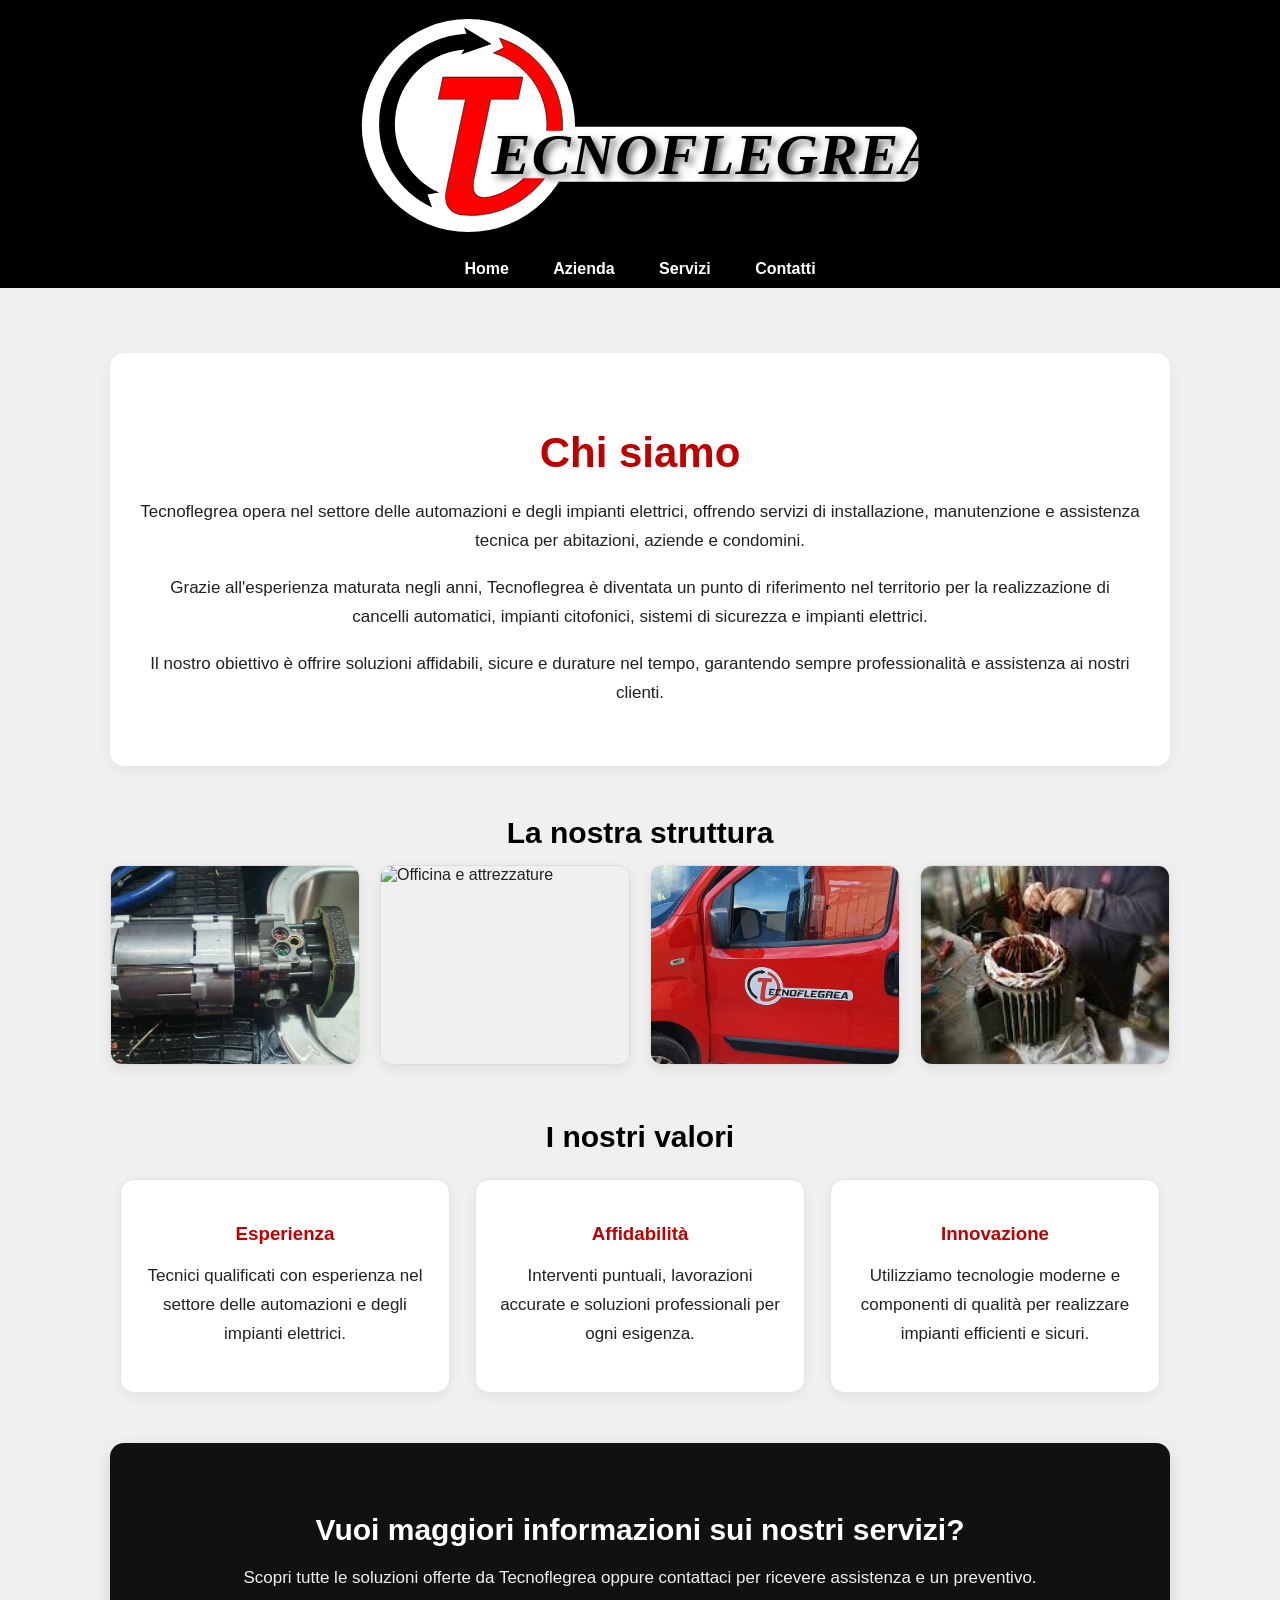
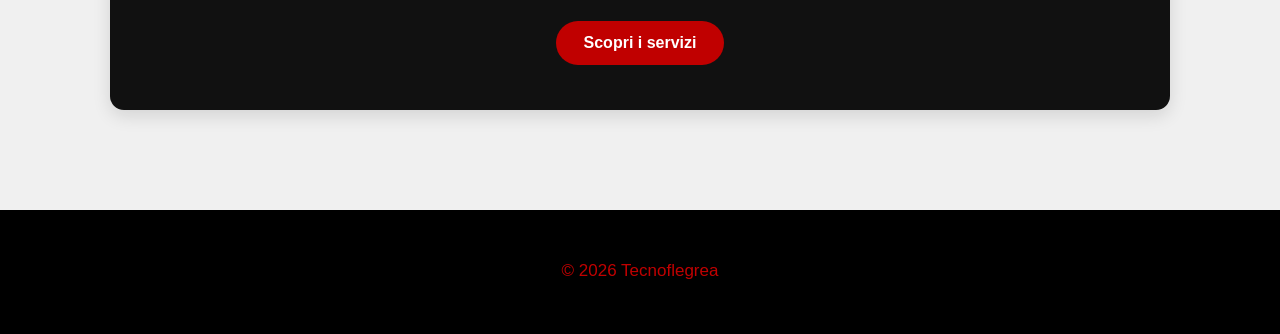
==== pagine/azienda.html @ e850bdef "Add files via upload" ====
<!DOCTYPE html>
<html lang="it">
<head>
    <meta charset="UTF-8">
    <meta name="viewport" content="width=device-width, initial-scale=1.0">
    <title>Tecnoflegrea</title>
    <meta name="description" content="Scopri Tecnoflegrea: esperienza, affidabilità e professionalità nel settore delle automazioni e degli impianti elettrici a Napoli e nei Campi Flegrei.">
    <link rel="stylesheet" href="../css/style.css">
    <link rel="stylesheet" href="https://cdnjs.cloudflare.com/ajax/libs/font-awesome/6.5.0/css/all.min.css">
</head>


<body>

<!-- ============================ -->
<!-- HEADER: Logo + Menu -->
<!-- ============================ -->
<header>
    <div id="header-logo">
        <img src="../immagini/logo-tecnoflegrea.svg" alt="Logo Tecnoflegrea" class="logo-grande">
    </div>

    <nav id="menu-principale">
        <a href="../index.html">Home</a>
        <a href="azienda.html">Azienda</a>
        <a href="servizi.html">Servizi</a>
        <a href="contatti.html">Contatti</a>
    </nav>
</header>

<main>
   <!-- ============================ -->
   <!-- SEZIONE INTRODUZIONE AZIENDA -->
   <!-- ============================ -->
    <section id="intro-azienda">
        <h1>Chi siamo</h1>
        <p>
Tecnoflegrea opera nel settore delle automazioni e degli impianti elettrici,
offrendo servizi di installazione, manutenzione e assistenza tecnica
per abitazioni, aziende e condomini.
</p>

<p>
Grazie all'esperienza maturata negli anni, Tecnoflegrea è diventata
un punto di riferimento nel territorio per la realizzazione
di cancelli automatici, impianti citofonici, sistemi di sicurezza
e impianti elettrici.
</p>

<p>
Il nostro obiettivo è offrire soluzioni affidabili, sicure
e durature nel tempo, garantendo sempre professionalità
e assistenza ai nostri clienti.
</p>
    </section>

    <section id="azienda-gallery">
    <h2>La nostra struttura</h2>
    <div class="gallery-azienda">
        <img src="../immagini/revisione-motore.jpg" alt="Manutenzione motore cancello automatico">
        <img src="../immagini/laboratorio.jpg" alt="Officina e attrezzature">
        <img src="../immagini/furgone.jpg" alt="Mezzi e strumenti">
        <img src="../immagini/operaio.jpg" alt="Tecnico al lavoro">
    </div>
</section>

    <!-- ============================ -->
    <!-- SEZIONE VALORI E PUNTI DI FORZA -->
    <!-- ============================ -->
    <section id="valori-azienda">
        <h2>I nostri valori</h2>
        <div class="vantaggi-container">
            <div class="vantaggio">
                <h3>Esperienza</h3>
                <p>Tecnici qualificati con esperienza nel settore delle automazioni e degli impianti elettrici.</p>
            </div>
            <div class="vantaggio">
                <h3>Affidabilità</h3>
                <p>Interventi puntuali, lavorazioni accurate  e soluzioni professionali per ogni esigenza.</p>
            </div>
            <div class="vantaggio">
                <h3>Innovazione</h3>
                <p>Utilizziamo tecnologie moderne e componenti di qualità per realizzare impianti efficienti e sicuri.</p>
            </div>
        </div>
    </section>
   <section id="cta-azienda" class="animazione">
        <h2>Vuoi maggiori informazioni sui nostri servizi?</h2>
        <p>
            Scopri tutte le soluzioni offerte da Tecnoflegrea oppure contattaci
            per ricevere assistenza e un preventivo.
        </p>
        <a href="servizi.html" class="btn">Scopri i servizi</a>
    </section>  

</main>

<!-- ============================ -->
<!-- FOOTER -->
<!-- ============================ -->
<footer>
    <div class="footer-contenuto">
        <p>© 2026 Tecnoflegrea</p>
        
        
    </div>
</footer>

<script>
const elementi = document.querySelectorAll('.animazione');

function mostraElementi() {
    elementi.forEach(el => {
        const posizione = el.getBoundingClientRect().top;
        const altezzaSchermo = window.innerHeight;

        if (posizione < altezzaSchermo - 100) {
            el.classList.add('attiva');
        }
    });
}

window.addEventListener('scroll', mostraElementi);
window.addEventListener('load', mostraElementi);
</script>

</body>
</html>
---- css/style.css ----
/* ================================================== */
/* CSS COMPLETO - Tecnoflegrea                        */
/* Colori aziendali: rosso (#c00000) e nero (#000)    */
/* ================================================== */

/* ==================== */
/* STILE GENERALE       */
/* ==================== */
* {
    box-sizing: border-box;
}

html,
body {
    margin: 0;
    padding: 0;
    width: 100%;
}

body {
    font-family: Arial, Helvetica, sans-serif;
    background: #f0f0f0;
    color: #222;
}

main {
    max-width: 1100px;
    margin: 0 auto;
    padding: 30px 20px 50px;
}

h1 {
    color: #000;
    font-size: 42px;
    line-height: 1.2;
    margin-bottom: 20px;
}

h2 {
    color: #000;
    font-size: 30px;
    margin-bottom: 15px;
    text-align: center;
}

p {
    line-height: 1.7;
    margin-bottom: 18px;
    font-size: 17px;
}

ul {
    margin-left: 20px;
}

.testo-sezione {
    text-align: center;
    max-width: 750px;
    margin: 0 auto 25px;
}

/* ==================== */
/* HEADER               */
/* ==================== */
#header-logo {
    background: #000;
    height: 250px;
    display: flex;
    align-items: center;
    justify-content: center;
    overflow: hidden;
}

.logo-grande {
    max-height: 250%;
    width: auto;
}

#menu-principale {
    background: #000;
    text-align: center;
    padding: 10px 0;
}

#menu-principale a {
    color: #fff;
    margin: 0 20px;
    text-decoration: none;
    font-weight: bold;
}

#menu-principale a:hover {
    color: #c00000;
}

/* ==================== */
/* FOOTER               */
/* ==================== */
footer {
    background: #000;
    color: #c00000;
    width: 100%;
    margin: 0;
    padding: 30px 0;
    margin-top: 50px;
}

.footer-contenuto {
    max-width: 1100px;
    margin: auto;
    text-align: center;
}

/* ==================== */
/* BOTTONI GENERALI     */
/* ==================== */
.btn {
    display: inline-block;
    background: #c00000;
    color: #fff;
    padding: 13px 28px;
    margin-top: 10px;
    text-decoration: none;
    border-radius: 30px;
    font-weight: bold;
    transition: all 0.3s ease;
}

.btn:hover {
    background: #a00000;
    transform: translateY(-2px);
}

.btn-hero {
    display: inline-block;
    background: #c00000;
    color: #fff;
    padding: 14px 30px;
    text-decoration: none;
    font-weight: bold;
    border-radius: 30px;
    box-shadow: 0 4px 14px rgba(0, 0, 0, 0.25);
    transition: all 0.3s ease;
}

.btn-hero:hover {
    background: #a00000;
    transform: translateY(-2px);
}

.btn-contatto {
    display: inline-block;
    margin-top: 15px;
    padding: 12px 25px;
    background: #c00000;
    color: #fff;
    text-decoration: none;
    border-radius: 5px;
    font-weight: bold;
}

.btn-contatto:hover {
    background: #a00000;
}

.btn-whatsapp {
    display: inline-flex;
    align-items: center;
    gap: 10px;
    background: linear-gradient(45deg, #25D366, #1ebe5d);
    color: #fff;
    padding: 14px 26px;
    border-radius: 30px;
    text-decoration: none;
    font-weight: bold;
    font-size: 16px;
    box-shadow: 0 4px 12px rgba(0, 0, 0, 0.2);
    transition: all 0.3s ease;
    margin-top: 10px;
}

.btn-whatsapp i {
    font-size: 20px;
}

.btn-whatsapp:hover {
    transform: translateY(-3px) scale(1.03);
    box-shadow: 0 8px 20px rgba(0, 0, 0, 0.25);
}

.btn-whatsapp:active {
    transform: scale(0.98);
}

/* ==================== */
/* WHATSAPP FISSO       */
/* ==================== */
.whatsapp-float {
    position: fixed;
    width: 60px;
    height: 60px;
    bottom: 30px;
    right: 30px;
    background-color: #25D366;
    color: #fff;
    border-radius: 50%;
    text-align: center;
    font-size: 30px;
    z-index: 1000;
    display: flex;
    align-items: center;
    justify-content: center;
    box-shadow: 0 4px 10px rgba(0, 0, 0, 0.3);
    transition: transform 0.3s;
}

.whatsapp-float:hover {
    transform: scale(1.1);
}

.whatsapp-float img {
    width: 35px;
    height: 35px;
}

/* ==================== */
/* ANIMAZIONI           */
/* ==================== */
.animazione {
    opacity: 0;
    transform: translateY(40px);
    transition: all 0.8s ease;
}

.animazione.attiva {
    opacity: 1;
    transform: translateY(0);
}

/* ==================== */
/* HOME                 */
/* ==================== */
#hero {
    background-image: url("../immagini/cancello-automatico.jpg");
    background-size: cover;
    background-position: center;
    padding: 140px 20px;
    text-align: center;
    color: #fff;
    border-radius: 0 0 18px 18px;
    overflow: hidden;
}

#hero h1 {
    color: #fff;
}

.hero-content {
    background: rgba(0, 0, 0, 0.60);
    padding: 45px 30px;
    max-width: 850px;
    margin: auto;
    border-radius: 14px;
    box-shadow: 0 8px 24px rgba(0, 0, 0, 0.25);
}

#hero p {
    font-size: 19px;
    margin-bottom: 30px;
    color: #f2f2f2;
}

#intro {
    background: #fff;
    padding: 40px 30px;
    margin-top: 35px;
    border-radius: 14px;
    box-shadow: 0 4px 14px rgba(0, 0, 0, 0.06);
    text-align: center;
}

#servizi-home {
    margin-top: 50px;
}

.servizi-container {
    display: flex;
    flex-wrap: wrap;
    justify-content: center;
    gap: 25px;
    margin-top: 25px;
}

.servizio {
    flex: 1 1 280px;
    max-width: 330px;
    background: #fff;
    padding: 25px 20px;
    border-radius: 14px;
    border: 1px solid #e5e5e5;
    box-shadow: 0 4px 14px rgba(0, 0, 0, 0.06);
    transition: transform 0.3s ease, box-shadow 0.3s ease;
}

.servizio:hover {
    transform: translateY(-6px);
    box-shadow: 0 10px 24px rgba(0, 0, 0, 0.10);
}

.servizio h3 {
    color: #c00000;
    margin-bottom: 12px;
    font-size: 21px;
}

.servizio h3 i {
    color: #c00000;
    margin-right: 10px;
    font-size: 22px;
    vertical-align: middle;
}

#vantaggi {
    margin-top: 55px;
}

.vantaggi-container {
    display: flex;
    flex-wrap: wrap;
    gap: 25px;
    justify-content: center;
    margin-top: 25px;
}

.vantaggio {
    flex: 1 1 280px;
    max-width: 330px;
    background: #fff;
    padding: 25px 20px;
    border-radius: 14px;
    border: 1px solid #e5e5e5;
    text-align: center;
    box-shadow: 0 4px 14px rgba(0, 0, 0, 0.06);
}

.vantaggio h3 {
    color: #c00000;
    margin-bottom: 12px;
}

#zona-servizio {
    margin-top: 50px;
    background: #fff;
    padding: 35px 25px;
    border-radius: 14px;
    text-align: center;
    box-shadow: 0 4px 14px rgba(0, 0, 0, 0.06);
}

#cta-home {
    text-align: center;
    background: #111;
    color: #fff;
    padding: 45px 25px;
    border-radius: 14px;
    margin-top: 50px;
    box-shadow: 0 6px 18px rgba(0, 0, 0, 0.12);
}

#cta-home h2 {
    color: #fff;
}

#cta-home p {
    color: #f0f0f0;
}

/* ==================== */
/* PAGINA AZIENDA       */
/* ==================== */
#intro-azienda {
    background: #fff;
    padding: 40px 30px;
    margin-top: 35px;
    border-radius: 14px;
    box-shadow: 0 4px 14px rgba(0, 0, 0, 0.06);
    text-align: center;
}

#intro-azienda h1 {
    color: #c00000;
    text-align: center;
}

#azienda-gallery {
    margin-top: 50px;
}

#azienda-gallery h2 {
    text-align: center;
    margin-bottom: 15px;
}

.gallery-azienda {
    display: flex;
    flex-wrap: wrap;
    gap: 20px;
    justify-content: center;
}

.gallery-azienda img {
    width: 250px;
    height: 200px;
    object-fit: cover;
    border-radius: 12px;
    border: 1px solid #ddd;
    box-shadow: 0 4px 14px rgba(0, 0, 0, 0.08);
    transition: transform 0.3s ease, box-shadow 0.3s ease;
    cursor: pointer;
}

.gallery-azienda img:hover {
    transform: scale(1.04);
    box-shadow: 0 10px 24px rgba(0, 0, 0, 0.15);
}

#valori-azienda {
    margin-top: 55px;
}

#cta-azienda {
    text-align: center;
    background: #111;
    color: #fff;
    padding: 45px 25px;
    border-radius: 14px;
    margin-top: 50px;
    box-shadow: 0 6px 18px rgba(0, 0, 0, 0.12);
}

#cta-azienda h2 {
    color: #fff;
}

#cta-azienda p {
    color: #f0f0f0;
}

/* ==================== */
/* PAGINA SERVIZI       */
/* ==================== */
.servizi-intro {
    background: #fff;
    padding: 40px 30px;
    margin-top: 35px;
    border-radius: 14px;
    box-shadow: 0 4px 14px rgba(0, 0, 0, 0.06);
    text-align: center;
}

.servizi-intro h1 {
    color: #c00000;
    text-align: center;
}

.servizio-card {
    flex: 1 1 280px;
    max-width: 330px;
    background: #fff;
    border-radius: 14px;
    box-shadow: 0 4px 14px rgba(0, 0, 0, 0.08);
    text-align: center;
    padding: 20px;
    transition: transform 0.3s ease, box-shadow 0.3s ease;
    opacity: 0;
    transform: translateY(30px);
    animation: comparsa 0.8s ease forwards;
}

.servizio-card:nth-child(1) { animation-delay: 0.1s; }
.servizio-card:nth-child(2) { animation-delay: 0.2s; }
.servizio-card:nth-child(3) { animation-delay: 0.3s; }
.servizio-card:nth-child(4) { animation-delay: 0.4s; }
.servizio-card:nth-child(5) { animation-delay: 0.5s; }
.servizio-card:nth-child(6) { animation-delay: 0.6s; }

.servizio-card:hover {
    transform: translateY(-6px);
    box-shadow: 0 10px 24px rgba(0, 0, 0, 0.14);
}

.servizio-card img {
    width: 100%;
    height: 180px;
    object-fit: cover;
    border-radius: 10px;
    margin-bottom: 15px;
}

.servizio-card h3 {
    margin: 15px 0 10px;
    color: #c00000;
}

.servizio-card p {
    padding: 0 5px 10px;
}

.icona {
    font-size: 40px;
    margin: 15px 0;
    color: #c00000;
    transition: transform 0.3s ease, color 0.3s ease;
}

.servizio-card:hover .icona {
    transform: scale(1.15);
    color: #a00000;
}

.lavori {
    margin-top: 55px;
    text-align: center;
}

.lavori-grid {
    display: grid;
    grid-template-columns: repeat(auto-fit, minmax(220px, 1fr));
    gap: 18px;
    margin-top: 25px;
}

.lavori-grid img {
    width: 100%;
    height: 260px;
    object-fit: cover;
    border-radius: 12px;
    box-shadow: 0 4px 14px rgba(0, 0, 0, 0.08);
    transition: transform 0.3s ease, box-shadow 0.3s ease;
}

.lavori-grid img:hover {
    transform: scale(1.03);
    box-shadow: 0 10px 24px rgba(0, 0, 0, 0.14);
}

.cta-servizi {
    text-align: center;
    background: #111;
    color: #fff;
    padding: 45px 25px;
    border-radius: 14px;
    margin-top: 50px;
    box-shadow: 0 6px 18px rgba(0, 0, 0, 0.12);
}

.cta-servizi h2 {
    color: #fff;
}

.cta-servizi p {
    color: #f0f0f0;
}

@keyframes comparsa {
    to {
        opacity: 1;
        transform: translateY(0);
    }
}

/* ==================== */
/* PAGINA CONTATTI      */
/* ==================== */
#contatti-intro {
    text-align: center;
    padding: 30px 20px 10px;
}

#contatti-intro h1 {
    color: #c00000;
    text-align: center;
}

#contatto-principale {
    display: flex;
    justify-content: center;
    margin: 20px 0 40px;
}

.contatto-evidenza {
    max-width: 720px;
    width: 100%;
    background: #fff;
    border: 1px solid #ddd;
    border-radius: 14px;
    padding: 35px 25px;
    text-align: center;
    box-shadow: 0 6px 18px rgba(0, 0, 0, 0.08);
}

.contatto-icona {
    font-size: 38px;
    color: #c00000;
    margin-bottom: 15px;
    transition: transform 0.3s ease, color 0.3s ease;
}

.contatto-item:hover .contatto-icona {
    transform: scale(1.15);
    color: #a00000;
}

.contatto-icona.grande {
    font-size: 52px;
    color: #25D366;
}

.nota-contatto {
    margin-top: 15px;
    font-size: 14px;
    color: #555;
}

#contatti-secondari {
    margin-top: 10px;
}

.contatti-container {
    display: flex;
    flex-wrap: wrap;
    justify-content: center;
    gap: 25px;
}

.contatto-item {
    flex: 1 1 250px;
    max-width: 320px;
    background: #fff;
    padding: 25px 20px;
    border-radius: 10px;
    border: 1px solid #ddd;
    text-align: center;
    box-shadow: 0 4px 12px rgba(0, 0, 0, 0.08);
}

.contatto-item h2 {
    margin-bottom: 10px;
}

.contatto-item a {
    color: #c00000;
    text-decoration: none;
    font-weight: bold;
}

.contatto-item a:hover {
    color: #a00000;
}

#orari-contatti {
    margin-top: 40px;
    text-align: center;
    background: #fff;
    padding: 30px 20px;
    border-radius: 10px;
    border: 1px solid #ddd;
}

/* ==================== */
/* RESPONSIVE           */
/* ==================== */
@media (max-width: 768px) {
    #header-logo {
        height: 160px;
    }

    .logo-grande {
        max-height: 120px;
        width: auto;
    }

    #menu-principale a {
        display: inline-block;
        margin: 8px 10px;
    }

    main {
        padding: 20px 15px 40px;
    }

    #hero {
        padding: 90px 15px;
        border-radius: 0 0 14px 14px;
    }

    .hero-content {
        padding: 30px 20px;
    }

    h1 {
        font-size: 30px;
    }

    h2 {
        font-size: 24px;
    }

    p {
        font-size: 16px;
    }

    .servizio,
    .vantaggio,
    .servizio-card,
    .contatto-item,
    .contatto-evidenza {
        max-width: 100%;
    }

    .btn-whatsapp {
        width: 100%;
        justify-content: center;
    }

    .whatsapp-float {
        width: 55px;
        height: 55px;
        bottom: 20px;
        right: 20px;
    }

    .whatsapp-float img {
        width: 30px;
        height: 30px;
    }

    .lavori-grid img {
        height: 250px;
    }
}
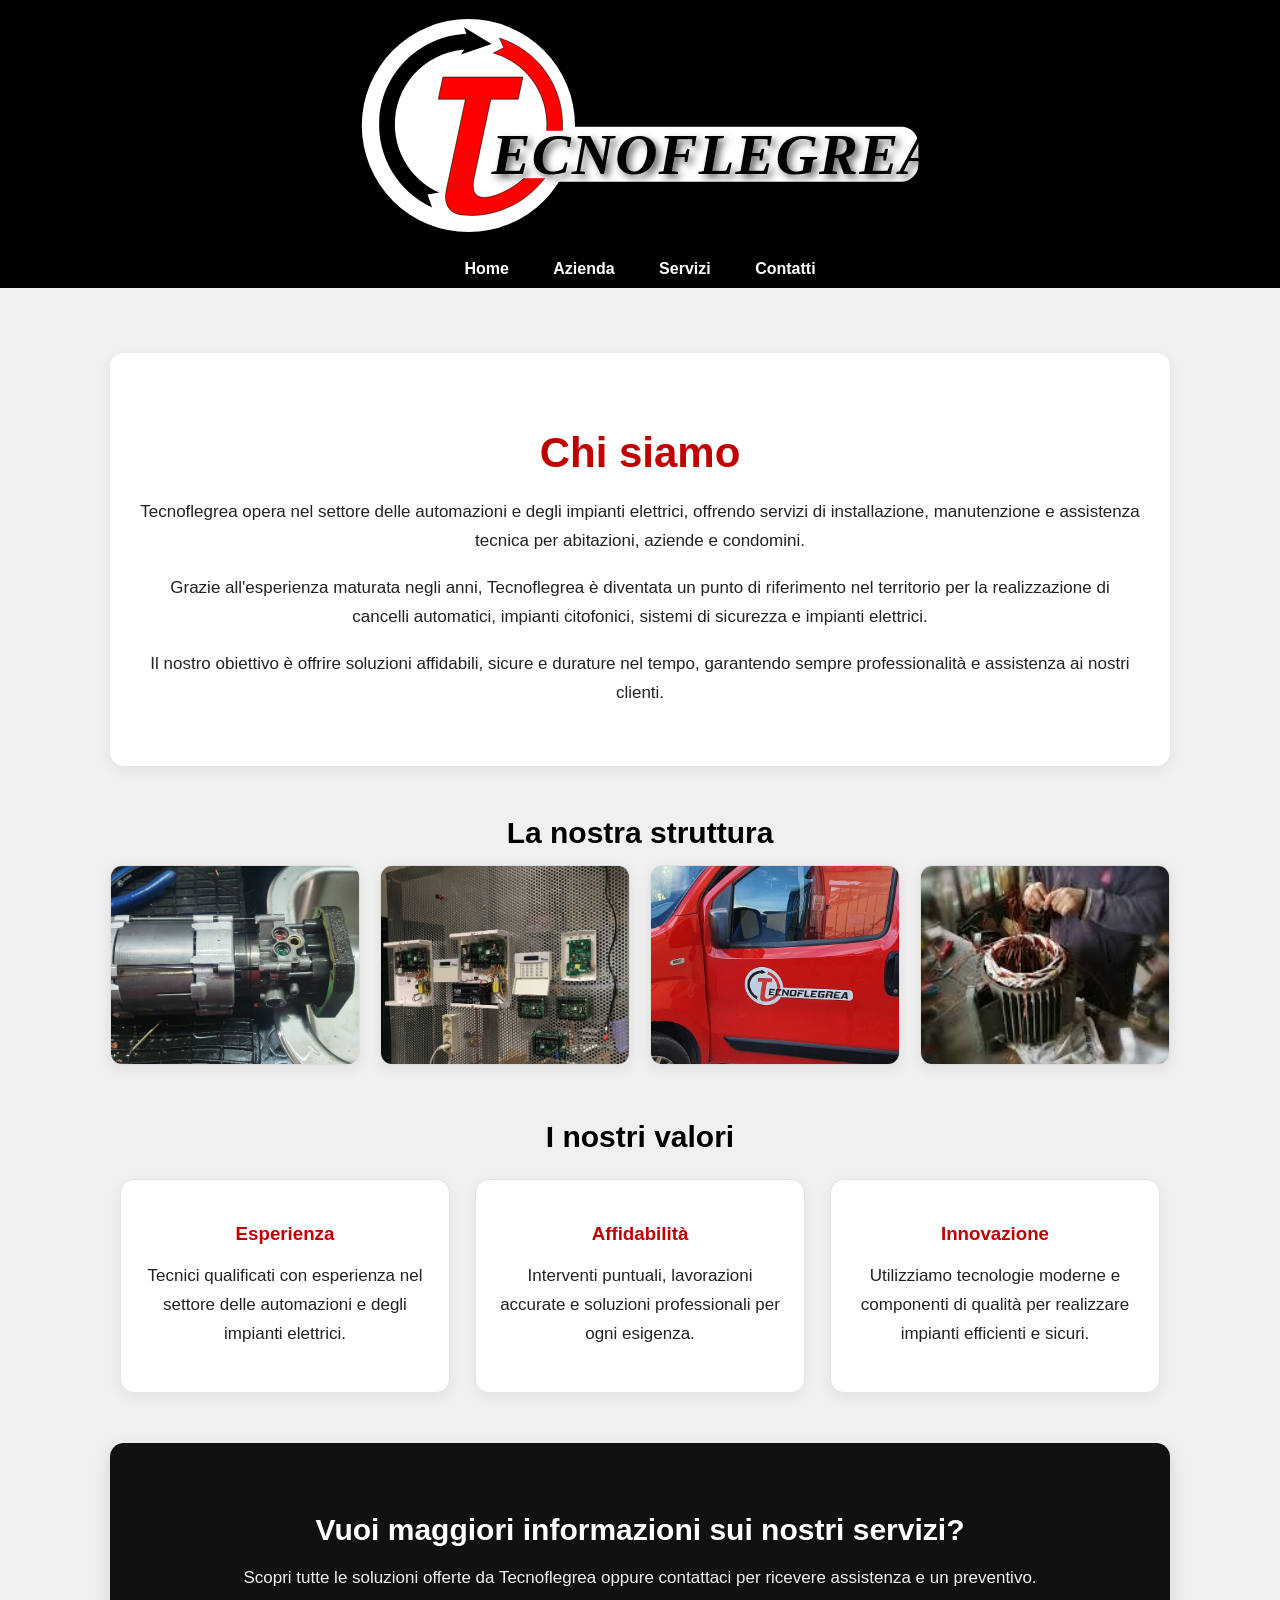
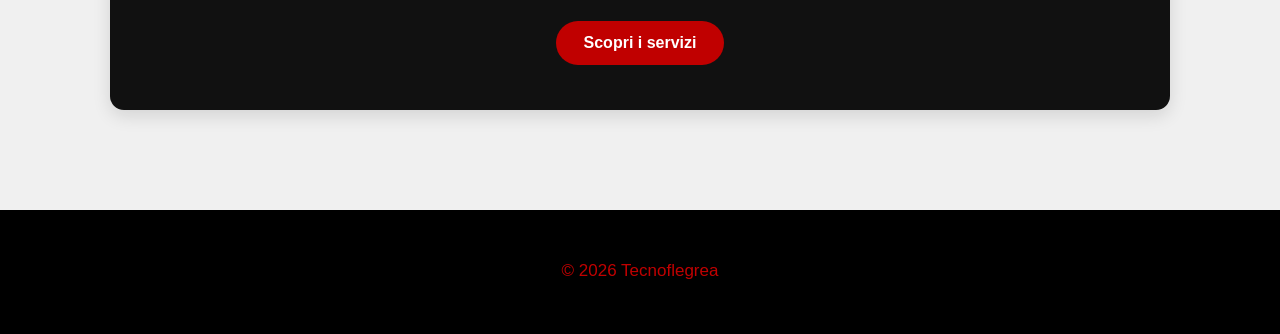
==== commit 7f2ab4e6: "Add files via upload" ====
--- a/pagine/azienda.html
+++ b/pagine/azienda.html
@@ -58,7 +58,7 @@
     <h2>La nostra struttura</h2>
     <div class="gallery-azienda">
         <img src="../immagini/revisione-motore.jpg" alt="Manutenzione motore cancello automatico">
-        <img src="../immagini/laboratorio.jpg" alt="Officina e attrezzature">
+        <img src="../immagini/Laboratorio.jpg" alt="Officina e attrezzature">
         <img src="../immagini/furgone.jpg" alt="Mezzi e strumenti">
         <img src="../immagini/operaio.jpg" alt="Tecnico al lavoro">
     </div>
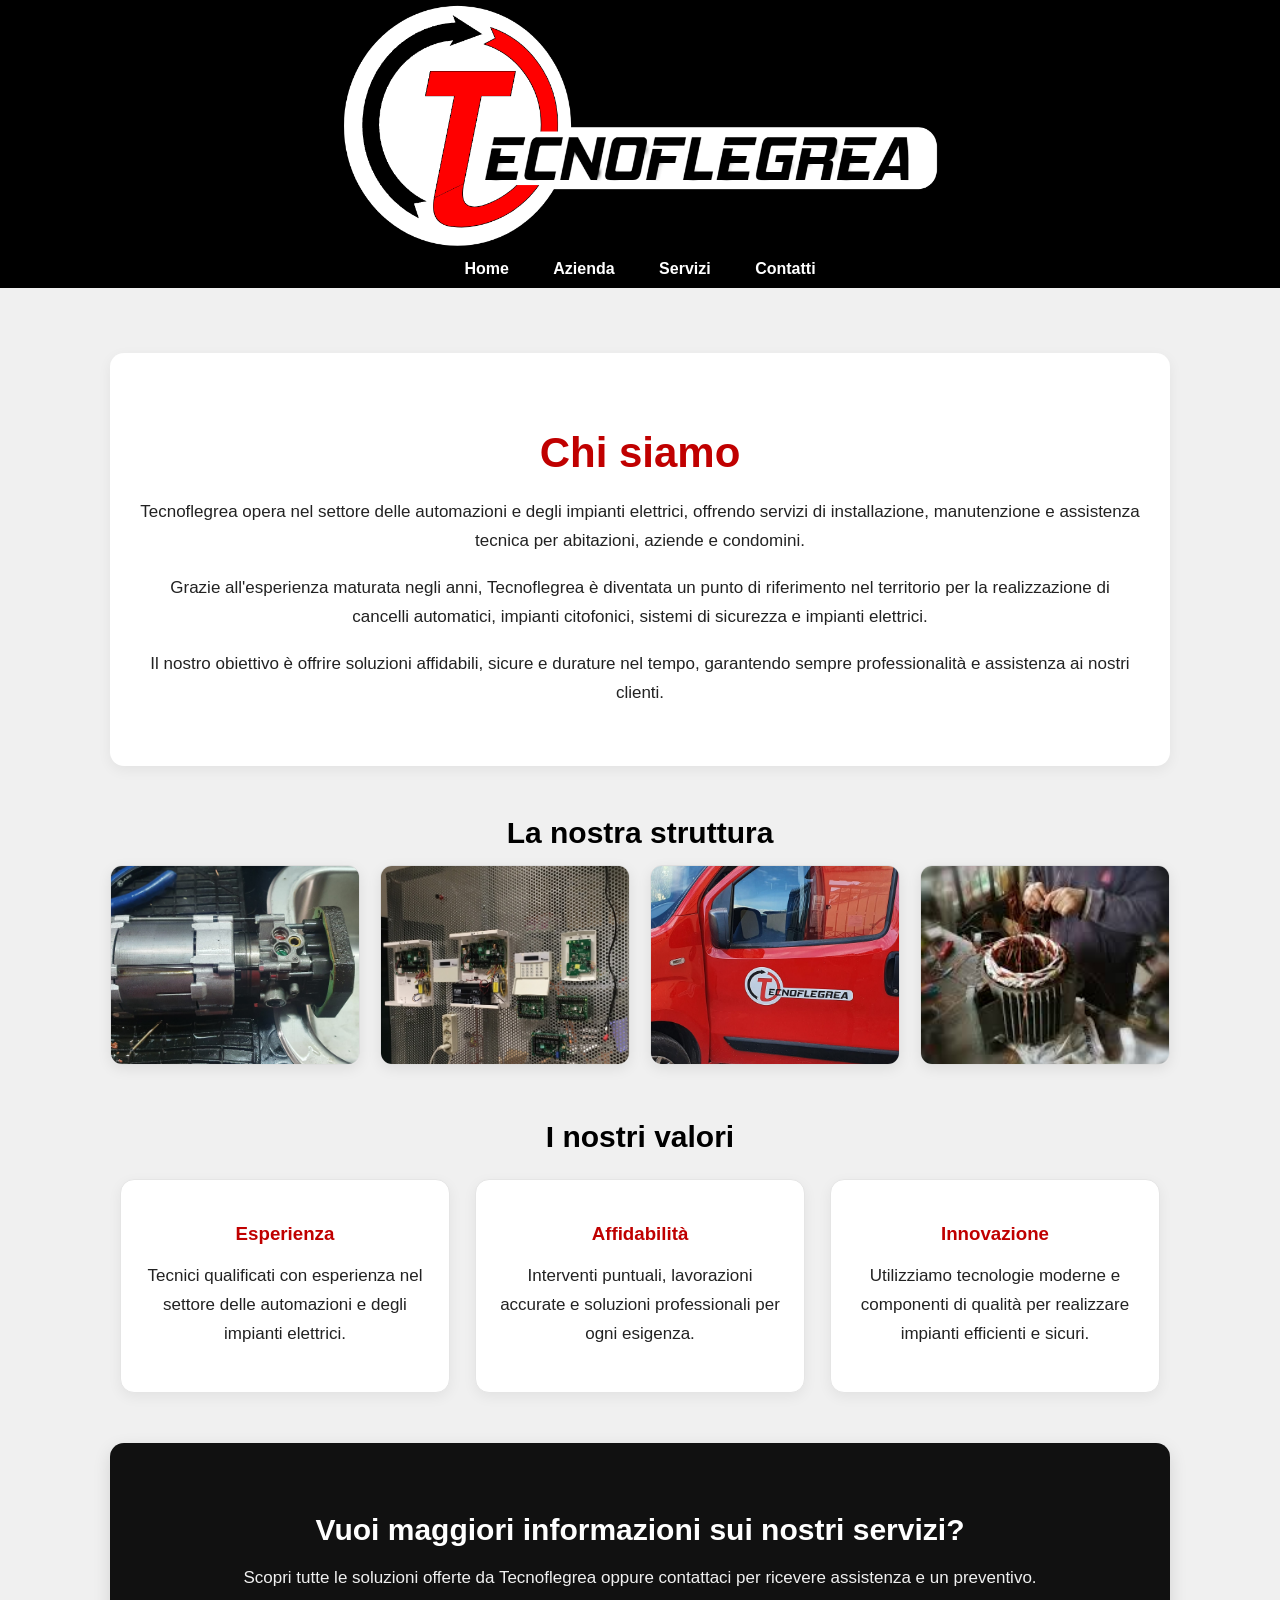
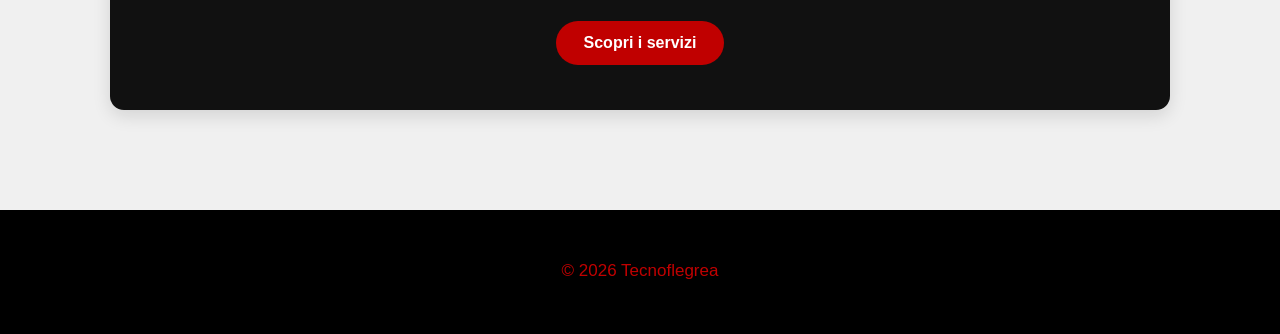
==== commit 98457ace: "Update azienda.html" ====
--- a/pagine/azienda.html
+++ b/pagine/azienda.html
@@ -5,7 +5,7 @@
     <meta name="viewport" content="width=device-width, initial-scale=1.0">
     <title>Tecnoflegrea</title>
     <meta name="description" content="Scopri Tecnoflegrea: esperienza, affidabilità e professionalità nel settore delle automazioni e degli impianti elettrici a Napoli e nei Campi Flegrei.">
-    <link rel="stylesheet" href="../css/style.css">
+    <link rel="stylesheet" href="../css/style.css?v=2">
     <link rel="stylesheet" href="https://cdnjs.cloudflare.com/ajax/libs/font-awesome/6.5.0/css/all.min.css">
 </head>
 
@@ -17,7 +17,7 @@
 <!-- ============================ -->
 <header>
     <div id="header-logo">
-        <img src="../immagini/logo-tecnoflegrea.svg" alt="Logo Tecnoflegrea" class="logo-grande">
+        <img src="../immagini/logo-tecnoflegrea.png" alt="Logo Tecnoflegrea" class="logo-grande">
     </div>
 
     <nav id="menu-principale">
@@ -125,4 +125,4 @@
 </script>
 
 </body>
-</html>+</html>
--- a/css/style.css
+++ b/css/style.css
@@ -671,19 +671,33 @@
 /* RESPONSIVE           */
 /* ==================== */
 @media (max-width: 768px) {
+    
     #header-logo {
-        height: 160px;
+        background: #000;
+        height: auto;
+        padding: 12px 10px;
+        overflow: visible;
     }
 
     .logo-grande {
-        max-height: 120px;
-        width: auto;
+        display: block;
+        width: 88%;
+        max-width: 330px;
+        height: auto;
+        max-height: none;
+        margin: 0 auto;
+    }
+
+    #menu-principale {
+        padding: 8px 0 12px;
     }
 
     #menu-principale a {
         display: inline-block;
-        margin: 8px 10px;
-    }
+        margin: 6px 8px;
+        font-size: 15px;
+    }
+
 
     main {
         padding: 20px 15px 40px;
